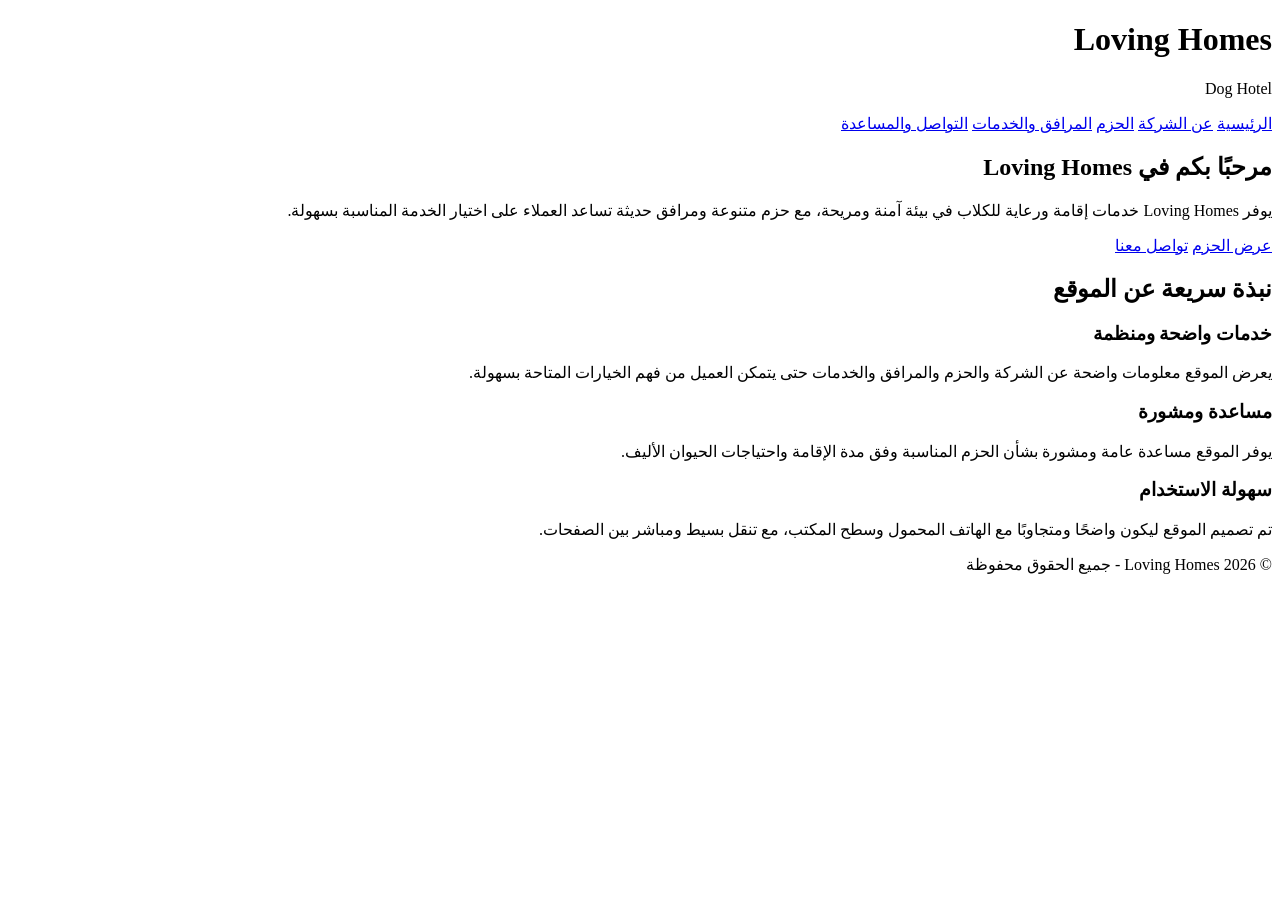
==== index.html @ 6aa20cd6 "Add files via upload" ====
<!DOCTYPE html>
<html lang="ar" dir="rtl">
<head>
  <meta charset="UTF-8" />
  <meta name="viewport" content="width=device-width, initial-scale=1.0" />
  <meta name="description" content="الصفحة الرئيسية لموقع Loving Homes" />
  <title>Loving Homes - الصفحة الرئيسية</title>
  <link rel="stylesheet" href="Style.css" />
</head>
<body>
  <header>
    <div class="container header-box">
      <div class="logo">
        <h1>Loving Homes</h1>
        <p>Dog Hotel</p>
      </div>

      <nav>
        <a class="nav-btn active" href="index.html">الرئيسية</a>
        <a class="nav-btn" href="about.html">عن الشركة</a>
        <a class="nav-btn" href="packages.html">الحزم</a>
        <a class="nav-btn" href="facilities.html">المرافق والخدمات</a>
        <a class="nav-btn" href="contact.html">التواصل والمساعدة</a>
      </nav>
    </div>
  </header>

  <main class="container">
    <section class="hero">
      <div class="hero-text">
        <h2>مرحبًا بكم في Loving Homes</h2>
        <p>
          يوفر Loving Homes خدمات إقامة ورعاية للكلاب في بيئة آمنة ومريحة،
          مع حزم متنوعة ومرافق حديثة تساعد العملاء على اختيار الخدمة المناسبة بسهولة.
        </p>

        <div class="hero-buttons">
          <a class="btn" href="packages.html">عرض الحزم</a>
          <a class="btn secondary" href="contact.html">تواصل معنا</a>
        </div>
      </div>
    </section>

    <section class="section-block">
      <h2>نبذة سريعة عن الموقع</h2>
      <div class="cards">
        <div class="card">
          <h3>خدمات واضحة ومنظمة</h3>
          <p>
            يعرض الموقع معلومات واضحة عن الشركة والحزم والمرافق والخدمات حتى
            يتمكن العميل من فهم الخيارات المتاحة بسهولة.
          </p>
        </div>

        <div class="card">
          <h3>مساعدة ومشورة</h3>
          <p>
            يوفر الموقع مساعدة عامة ومشورة بشأن الحزم المناسبة وفق مدة الإقامة
            واحتياجات الحيوان الأليف.
          </p>
        </div>

        <div class="card">
          <h3>سهولة الاستخدام</h3>
          <p>
            تم تصميم الموقع ليكون واضحًا ومتجاوبًا مع الهاتف المحمول وسطح المكتب،
            مع تنقل بسيط ومباشر بين الصفحات.
          </p>
        </div>
      </div>
    </section>
  </main>

  <footer>
    <div class="container">
      <p>© 2026 Loving Homes - جميع الحقوق محفوظة</p>
    </div>
  </footer>
</body>
</html>
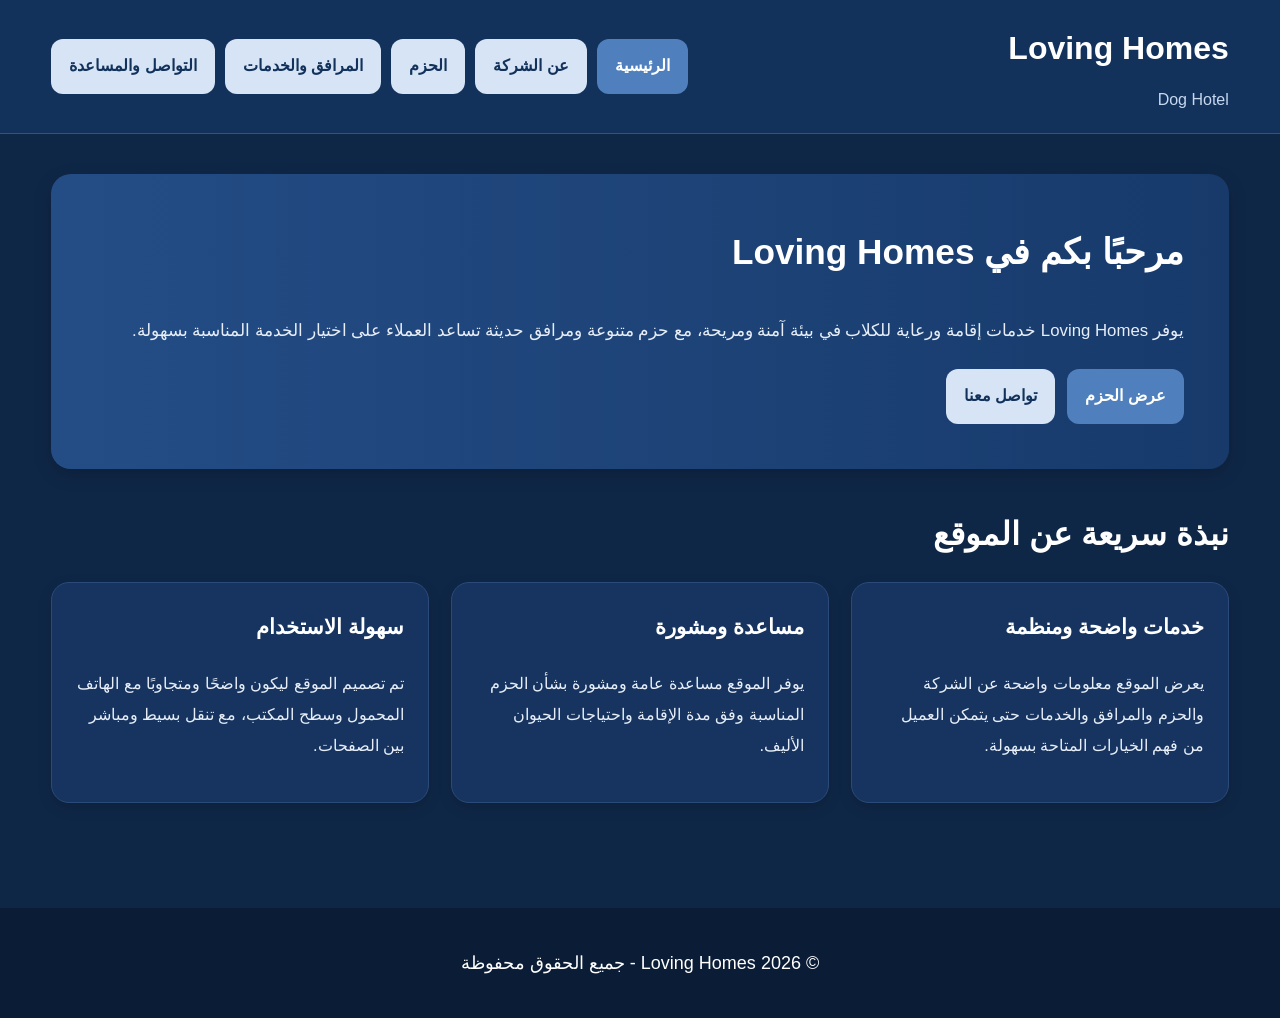
==== commit f76ef63e: "Fix HTML encoding issues in index.html" ====
--- a/index.html
+++ b/index.html
@@ -5,7 +5,7 @@
   <meta name="viewport" content="width=device-width, initial-scale=1.0" />
   <meta name="description" content="الصفحة الرئيسية لموقع Loving Homes" />
   <title>Loving Homes - الصفحة الرئيسية</title>
-  <link rel="stylesheet" href="Style.css" />
+  <link rel="stylesheet" href="style.css" />
 </head>
 <body>
   <header>
@@ -77,4 +77,5 @@
     </div>
   </footer>
 </body>
-</html>+
+</html>
--- a/style.css
+++ b/style.css
@@ -0,0 +1,366 @@
+* {
+  box-sizing: border-box;
+}
+
+html {
+  scroll-behavior: smooth;
+}
+
+body {
+  margin: 0;
+  font-family: Tahoma, Arial, sans-serif;
+  background-color: #0f2747;
+  color: #f4f7fb;
+  direction: rtl;
+  line-height: 1.9;
+  font-size: 18px;
+}
+
+img {
+  max-width: 100%;
+  display: block;
+}
+
+a {
+  text-decoration: none;
+  color: inherit;
+}
+
+.container {
+  width: 92%;
+  max-width: 1200px;
+  margin: auto;
+}
+
+/* Header */
+header {
+  background-color: #12325c;
+  border-bottom: 1px solid #36527a;
+  position: sticky;
+  top: 0;
+  z-index: 1000;
+}
+
+.header-box {
+  display: flex;
+  justify-content: space-between;
+  align-items: center;
+  gap: 20px;
+  padding: 18px 0;
+  flex-wrap: wrap;
+}
+
+.logo h1 {
+  margin: 0;
+  color: #ffffff;
+  font-size: 2rem;
+}
+
+.logo p {
+  margin: 6px 0 0;
+  color: #c7d8ee;
+  font-size: 1rem;
+}
+
+nav {
+  display: flex;
+  flex-wrap: wrap;
+  gap: 10px;
+}
+
+.nav-btn {
+  background-color: #d6e4f5;
+  color: #12325c;
+  padding: 12px 18px;
+  border-radius: 12px;
+  font-weight: bold;
+  font-size: 1rem;
+  display: inline-block;
+  transition: 0.3s ease;
+}
+
+.nav-btn:hover,
+.nav-btn.active {
+  background-color: #4f80bd;
+  color: #ffffff;
+}
+
+/* Main */
+main {
+  padding: 40px 0;
+  min-height: 80vh;
+}
+
+.section-block {
+  margin-bottom: 30px;
+}
+
+.section-block h2 {
+  font-size: 2rem;
+  margin-bottom: 18px;
+  color: #ffffff;
+}
+
+.section-intro {
+  margin-bottom: 20px;
+  color: #d8e6f6;
+}
+
+/* Hero */
+.hero {
+  background: linear-gradient(to left, #173a6b, #244d86);
+  padding: 45px;
+  border-radius: 20px;
+  margin-bottom: 35px;
+  box-shadow: 0 6px 18px rgba(0, 0, 0, 0.2);
+}
+
+.hero-text h2 {
+  margin-top: 0;
+  color: #ffffff;
+  font-size: 2.2rem;
+}
+
+.hero-text p {
+  font-size: 1.05rem;
+  color: #e7eef8;
+}
+
+.hero-buttons {
+  margin-top: 22px;
+  display: flex;
+  gap: 12px;
+  flex-wrap: wrap;
+}
+
+/* Buttons */
+.btn,
+.back-btn {
+  background-color: #4f80bd;
+  color: #ffffff;
+  padding: 12px 18px;
+  border-radius: 12px;
+  font-weight: bold;
+  font-size: 1rem;
+  display: inline-block;
+  transition: 0.3s ease;
+  border: none;
+  cursor: pointer;
+}
+
+.btn:hover,
+.back-btn:hover {
+  background-color: #3f6ca4;
+}
+
+.btn.secondary {
+  background-color: #d6e4f5;
+  color: #12325c;
+}
+
+.btn.secondary:hover {
+  background-color: #bdd3eb;
+}
+
+.back-btn {
+  margin-bottom: 20px;
+}
+
+/* Cards */
+.cards {
+  display: grid;
+  grid-template-columns: repeat(3, 1fr);
+  gap: 22px;
+  margin-bottom: 28px;
+}
+
+.card {
+  background-color: #16345f;
+  padding: 24px;
+  border-radius: 18px;
+  box-shadow: 0 5px 14px rgba(0, 0, 0, 0.16);
+  border: 1px solid #2a4b79;
+}
+
+.card h3,
+.card h2 {
+  margin-top: 0;
+  color: #ffffff;
+}
+
+.card p,
+.card li {
+  color: #e7eef8;
+  font-size: 1.02rem;
+}
+
+.full-card {
+  margin-bottom: 25px;
+}
+
+.featured {
+  border: 2px solid #7db1f1;
+}
+
+/* Clickable cards */
+.clickable-card {
+  cursor: pointer;
+  transition: transform 0.3s ease, box-shadow 0.3s ease;
+}
+
+.clickable-card:hover {
+  transform: translateY(-6px);
+  box-shadow: 0 10px 22px rgba(0, 0, 0, 0.22);
+}
+
+/* Images */
+.card-image,
+.detail-image,
+.gallery-image {
+  width: 100%;
+  border-radius: 14px;
+  margin-bottom: 15px;
+  object-fit: cover;
+}
+
+.card-image {
+  height: 240px;
+}
+
+.detail-image {
+  height: 420px;
+}
+
+.gallery-image {
+  height: 260px;
+}
+
+/* Detail layout */
+.detail-layout {
+  display: grid;
+  grid-template-columns: 1.1fr 1fr;
+  gap: 24px;
+  align-items: start;
+}
+
+.detail-image-box img {
+  width: 100%;
+  border-radius: 18px;
+  height: 430px;
+  object-fit: cover;
+  box-shadow: 0 5px 14px rgba(0, 0, 0, 0.2);
+}
+
+.detail-item {
+  margin-bottom: 18px;
+  padding-bottom: 14px;
+  border-bottom: 1px solid #32537d;
+}
+
+.detail-item h3 {
+  margin-bottom: 8px;
+  color: #dcecff;
+  font-size: 1.2rem;
+}
+
+/* Gallery */
+.image-gallery {
+  display: grid;
+  gap: 20px;
+  margin: 20px 0;
+}
+
+.four-images {
+  grid-template-columns: repeat(2, 1fr);
+}
+
+/* Contact */
+.contact-layout {
+  display: grid;
+  grid-template-columns: 1fr 1fr;
+  gap: 22px;
+}
+
+form label {
+  display: block;
+  margin-top: 12px;
+  margin-bottom: 6px;
+  font-weight: bold;
+  color: #ffffff;
+}
+
+form input,
+form textarea {
+  width: 100%;
+  padding: 13px;
+  border: 1px solid #5c7aa5;
+  border-radius: 10px;
+  font-family: inherit;
+  font-size: 1rem;
+  background: #f7fbff;
+  color: #222;
+}
+
+form input:focus,
+form textarea:focus {
+  outline: 2px solid #7db1f1;
+  border-color: #7db1f1;
+}
+
+.error {
+  display: block;
+  color: #ffd4d4;
+  font-size: 0.9rem;
+  min-height: 18px;
+  margin-top: 4px;
+}
+
+.status {
+  margin-top: 14px;
+  font-weight: bold;
+  color: #d9ecff;
+}
+
+/* Footer */
+footer {
+  background-color: #0b1d36;
+  color: white;
+  text-align: center;
+  padding: 20px 0;
+  margin-top: 35px;
+}
+
+/* Responsive */
+@media (max-width: 950px) {
+  .cards,
+  .contact-layout,
+  .detail-layout,
+  .four-images {
+    grid-template-columns: 1fr;
+  }
+
+  nav {
+    width: 100%;
+  }
+
+  .nav-btn {
+    flex: 1 1 150px;
+    text-align: center;
+  }
+
+  .detail-image-box img,
+  .detail-image,
+  .gallery-image,
+  .card-image {
+    height: auto;
+  }
+
+  body {
+    font-size: 16px;
+  }
+
+  .section-block h2,
+  .hero-text h2 {
+    font-size: 1.7rem;
+  }
+}
